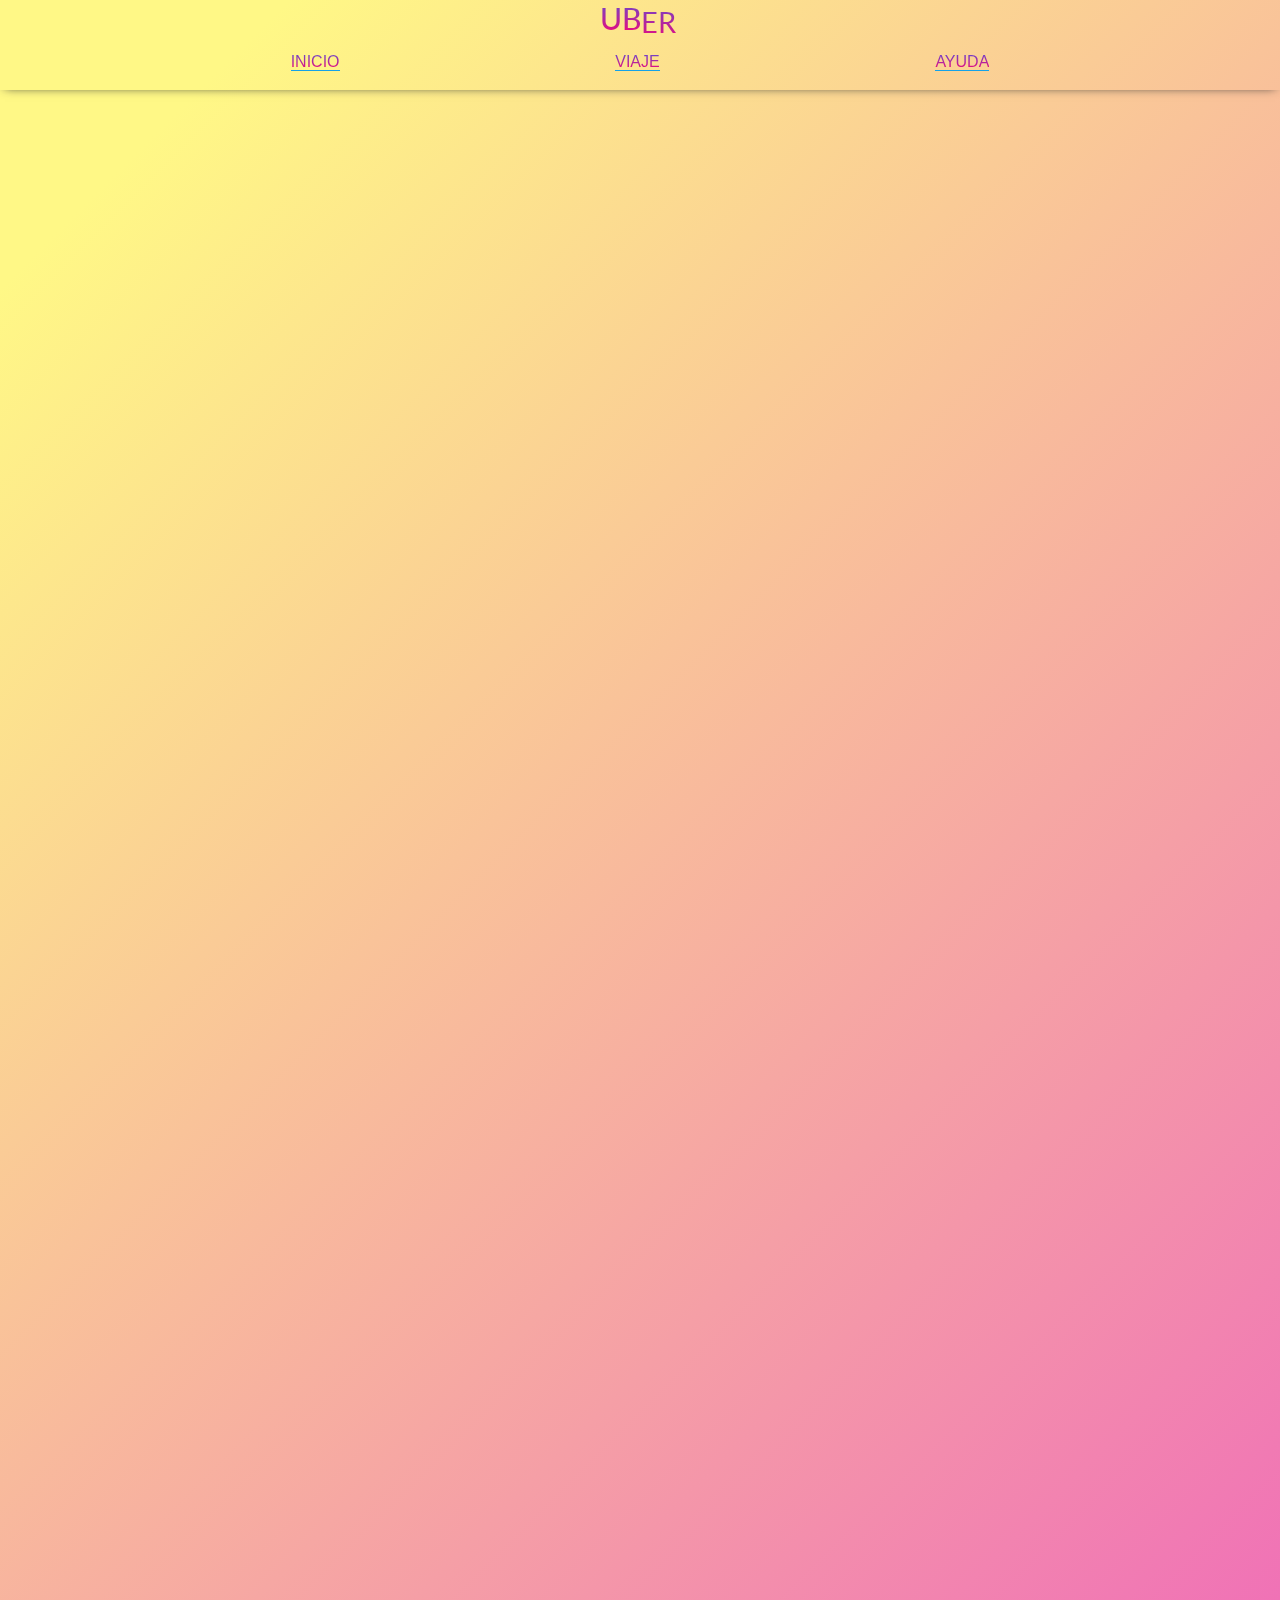
==== pages/viaje.html @ e749c30a "Cree la segunda pagina" ====
<!DOCTYPE html>
<html lang="en">
<head>
    <meta charset="UTF-8">
    <meta http-equiv="X-UA-Compatible" content="IE=edge">
    <meta name="viewport" content="width=device-width, initial-scale=1.0">
    <link rel="stylesheet" href="../style.css">
    <link rel="stylesheet" href="../bootstrap.min.css">
    <link rel="preconnect" href="https://fonts.googleapis.com">
<link rel="preconnect" href="https://fonts.gstatic.com" crossorigin>
<link href="https://fonts.googleapis.com/css2?family=Lato:ital,wght@1,900&display=swap" rel="stylesheet">
    <title>Proyecto</title>
   
</head>
<body>
    <header>
        <div class="container-fluid">
            <div class="container-title">
                <h1>UB</h1><span>ER</span>
            </div>
            <nav class="nav">
                <ul class="nav_items">
                    <li><a href="">INICIO</a></li>
                    <li><a href="">VIAJE</a></li>
                    <li><a href="">AYUDA</a></li>
                </ul>
            </nav>
        </div>
       </header>
       <!-- <main class="mb-2">
        <div class="container">
           <div class="row">
            <div class="col-sm-12 col-12">
                <div class="div-img  d-flex align-content-center">
                    <h2>
                        ¡Descargá la App! Indicá tu destino y disfrutá del viaje.
                    </h2>
                    <img src="archivos/img/section1.png" id="img_main" alt="imagen-del-main">
                </div>
            </div>
            <div class="col-12 col-sm-12">
                <div class="container-apps">
                    <h3>
                        Podes Encontrarnos en:
                    </h3>
                    <img src="/archivos/img/app-store-badge-es.png" alt="Appstore">
                    <img src="/archivos/img/google-play-badge-es.png" alt="GooglePlay">
                </div>
            </div>
            <div class="mt-5 col-sm-12 col-12">
                <div class="section-1  ">
                    <img src="archivos/img/pantalla_home.png" alt="">
                    <p>
                       
                        La plataforma para gestionar traslados corporativos con la app de Taxi Premium. 
                        Obtenés facturación quincenal y asesoría de nuestros profesionales.
                    <p>
                <div class="button-container">
                    <input type="button" value="Descubri Nuestra Plataforma">
                </div>
                </div>
            </div>
            <div class="mt-5 col-sm-12 col-12">
                <div class="section-2  ">
                    <h5 class="mt-3">
                        Atencion al Cliente 24/7
                    </h5>
                    <p>
                        Tenés asesoría para cada recorrido en tiempo real llamando al Call Center:
                    </p>
                    <span>Buenos Aires (11) 5238-0000</span>
                    <span>Córdoba (351) 571-6900</span>
                    <img src="archivos/img/atencion.png" alt="">
                   
                </div>
            </div>
           </div>
        </div>
       </main> -->
       <!-- <footer class="text-center">
        
            <div class="row">
                <div class="mt-3 col-sm-12 col-12 footer-titles">
                    <h6>Nuestras Oficinas</h6>
                    <div class="d-flex flex-column">
                    <span>Av. Independencia 2265</span>
                    <span>Av. Escalada 4921</span>
                </div>
                </div>
                <div class="mt-3 col-sm-12 col-12 footer-titles">
                    <h6>Call Center</h6>
                    <div class="d-flex flex-column">
                    <span>Buenos Aires: (11) 5238-0000</span>
                    <span>Córdoba: (351) 571-6900</span>
                </div>
                </div>
                <div class="mt-3 col-sm-12 col-12 footer-titles">
                    <h6>Redes Sociales</h6>
                    <div class="d-flex flex-column redes_sociales">
                    <span>@UberViajes</span>
                    <img src="archivos/img/icons8-instagram-80.png" class="align-self-center"alt="logo_instagram">
                </div>
                </div>
    
        </div>
    
    
    
    
       </footer> -->
</body>
</html>
---- style.css ----
*{
    padding: 0px;
    margin: 0px;
    box-sizing: border-box;
}

html,body{
    height: 1300px;
}
body{
    background-image: linear-gradient( 135deg, #FFF886 10%, #F072B6 100%);
}
header{
    display: flex;
    position: sticky;
    z-index: 5;
    top: 0;
}
.container-fluid{
    display: flex;
    width: 100%;
    height: 90px;
    box-shadow: 0 2px 10px -5px;
    flex-flow: column nowrap;
    justify-content: space-between;
   
}

.container-title{
    width: 100px;
    display: flex;
    align-self: center;
   
}
.container-title h1{
    font-size: 30px;
    font-family: 'Lato', sans-serif;
    background: -webkit-linear-gradient(rgba(36, 10, 234, 0.707),rgb(246, 5, 117));
    -webkit-background-clip: text;
    -webkit-text-fill-color: transparent;
   margin-left: 10px;
    

    
}
.container-title span{
    font-size: 29px;
    font-family: 'Lato', sans-serif;
    background: -webkit-linear-gradient(rgba(36, 10, 234, 0.707),rgb(246, 5, 117) );
    -webkit-background-clip: text;
    -webkit-text-fill-color: transparent;
    
}
.nav{
    align-self: flex-end;
    position: relative;
    top: 0;
    width: 100%;
}

.nav_items{
   
    display: flex;
    justify-content: space-evenly;
    width: 100%;
    list-style: none;
}
.nav_items li a{
    color: black;
    border-bottom: 1px solid rgb(21, 162, 232);
    background: -webkit-linear-gradient(rgba(36, 10, 234, 0.707),rgb(246, 5, 117) );
    -webkit-background-clip: text;
    -webkit-text-fill-color: transparent;
}
#img_main{
    width: 240px;
   position: relative;
   bottom: 20px;
}
.div-img{
    display: flex;
    flex-direction: column;
    text-align: center;
    justify-content: center;
    align-items: center;
}
.div-img h2{
    font-size: 25px;
    font-family: 'Lato', sans-serif;
    background: -webkit-linear-gradient(rgba(36, 10, 234, 0.707),rgb(246, 5, 117) );
    -webkit-background-clip: text;
    -webkit-text-fill-color: transparent;
    padding: 20px;
    
}
.container-apps{
    display: flex;
    height: 100px;
    flex-direction: column;
    justify-content: center;
    align-items: center;
}
.container-apps img{
    width: 100px;
}
.container-apps h3{
    font-size: 15px;
    background: -webkit-linear-gradient(rgba(36, 10, 234, 0.707),rgb(246, 5, 117));
    -webkit-background-clip: text;
    -webkit-text-fill-color: transparent;
    text-align: center;
}
.section-1{
    width: 100%;
    height: 350px;
    box-shadow: 0 2px 10px -5px;
    display: flex;
    flex-direction: column;
    align-items: center;
  
}
.section-1 img{
    width: 300px;
    height: 200px;
   
}
.section-1 p{
    font-size: 15px;
    font-family: 'Lato', sans-serif;
    background: -webkit-linear-gradient(rgba(36, 10, 234, 0.707),rgb(246, 5, 117));
    -webkit-background-clip: text;
    -webkit-text-fill-color: transparent;
    text-align: center;

}
.section-1 input[type="button"]{
    padding: 10px;
    background: linear-gradient(rgba(36, 10, 234, 0.707),rgb(246, 5, 117));
    border: 0;
    border-radius: 20px;
}
.section-2{
    width: 100%;
    height: 350px;
    box-shadow: 0 2px 10px -5px;
    display: flex;
    flex-direction: column;
   align-items: center;
  
}
.section-2 img{
    width: 300px;
    height: 200px;
   
}
.section-2 h5{
    font-size: 15px;
    font-family: 'Lato', sans-serif;
    color: black;
    text-align: center;
}
.section-2 p{
    font-size: 15px;
    text-align: center;
    text-transform: uppercase;
    font-weight: bold;
}
footer{
    /* background-color:#f5a2a5; */
    background-image: linear-gradient( 20deg, #FFF886 10%, #F072B6 100%);
    height: 400px;
    
}
.footer-titles h6{
    font-size: 20px;
    border-bottom: 1px solid rgb(21, 162, 232);
    background: -webkit-linear-gradient(rgba(36, 10, 234, 0.707),rgb(246, 5, 117) );
    -webkit-background-clip: text;
    -webkit-text-fill-color: transparent;
}
.footer-titles span{
    background: -webkit-linear-gradient(rgba(36, 10, 234, 0.707),rgb(246, 5, 117) );
    -webkit-background-clip: text;
    -webkit-text-fill-color: transparent;
}
.footer-titles img{
    width: 60px;
    height: 50px;
}

@media (min-width: 768px) {
   html, body{
    height: 1600px;
   }
   .div-img{
    display: flex;
    flex-direction: row-reverse;
    justify-content: space-between;
    
   }
   .div-img h2{
    font-size: 30px;
   }
   #img_main{
    width: 500px;
    }
    .container-apps{
        flex-direction: row;
        flex-wrap: wrap;
    }
    .container-apps h3{
        font-size: 20px;
    }
    .container-apps img{
        width: 200px;
        height: 70px;
    }
   .section-1{
    width: 100%;
    height: 470px;
    box-shadow: none;
    flex-direction: row-reverse;
    display:flex;  
    justify-content: start;
    
    
    
   }
   .section-1 img{
    width: 500px;
    height: 500px;
    }
    .section-1 p{
        font-size: 20px;
        align-self: flex-start;
        text-align: left;
    }
    .button-container{
        align-self: end;
        justify-self: center;
        position: relative;
        left: 220px;
       bottom: 120px;
    }
    .section-1 input[type="button"]:hover{
        padding: 15px;
       }
  }
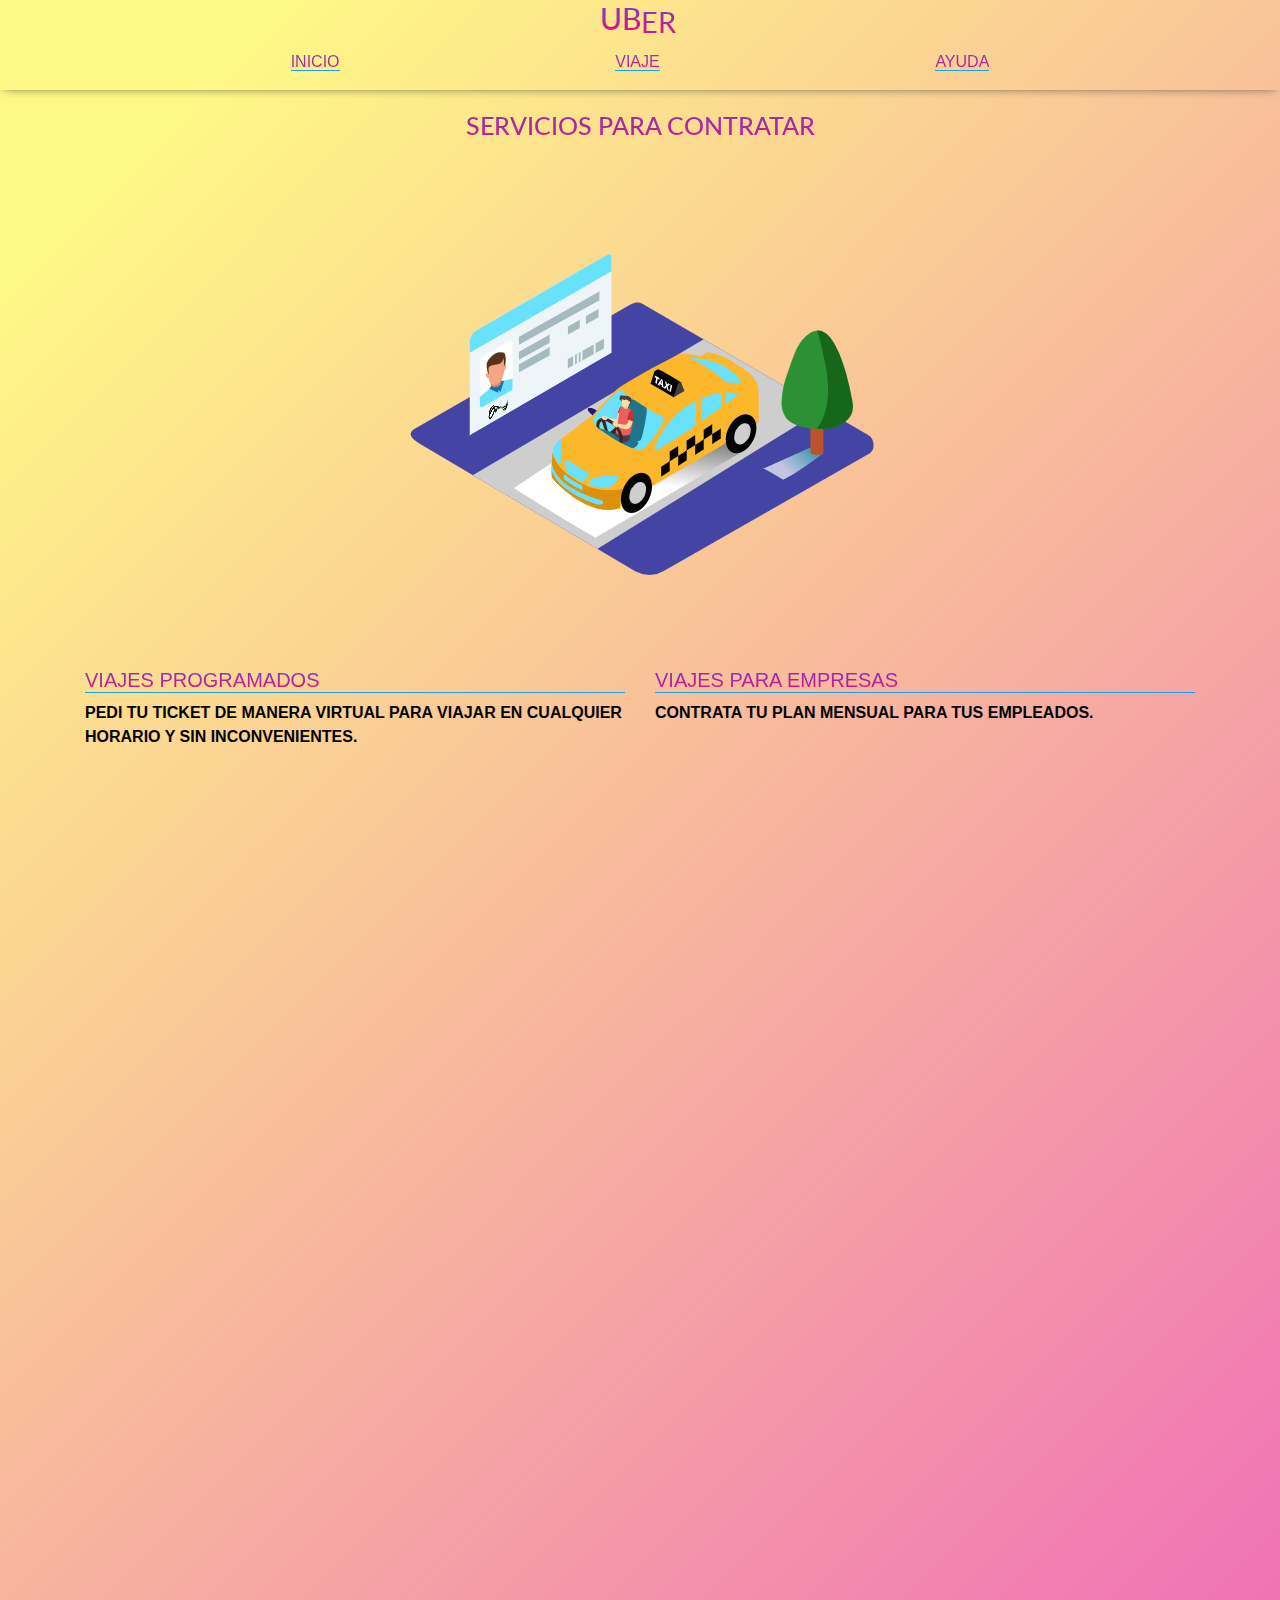
==== commit 31a28243: "Cree el main de la seguinda pagina" ====
--- a/pages/viaje.html
+++ b/pages/viaje.html
@@ -27,56 +27,32 @@
             </nav>
         </div>
        </header>
-       <!-- <main class="mb-2">
+       <main class="mb-2">
         <div class="container">
            <div class="row">
             <div class="col-sm-12 col-12">
-                <div class="div-img  d-flex align-content-center">
+                <div class="div-service text-uppercase  d-flex align-content-center">
                     <h2>
-                        ¡Descargá la App! Indicá tu destino y disfrutá del viaje.
+                       Servicios Para Contratar
                     </h2>
-                    <img src="archivos/img/section1.png" id="img_main" alt="imagen-del-main">
+                    <img src="../archivos/img/taxidriver.png" id="img_main" alt="imagen-del-main">
                 </div>
             </div>
-            <div class="col-12 col-sm-12">
-                <div class="container-apps">
-                    <h3>
-                        Podes Encontrarnos en:
-                    </h3>
-                    <img src="/archivos/img/app-store-badge-es.png" alt="Appstore">
-                    <img src="/archivos/img/google-play-badge-es.png" alt="GooglePlay">
+            <div class="col-sm-6 col-6">
+                <div class="service text-uppercase">
+                    <h3 class="text-dect">Viajes Programados</h3> 
+                    <p>Pedi tu ticket de manera virtual para viajar en cualquier horario y sin inconvenientes.</p>
                 </div>
             </div>
-            <div class="mt-5 col-sm-12 col-12">
-                <div class="section-1  ">
-                    <img src="archivos/img/pantalla_home.png" alt="">
-                    <p>
-                       
-                        La plataforma para gestionar traslados corporativos con la app de Taxi Premium. 
-                        Obtenés facturación quincenal y asesoría de nuestros profesionales.
-                    <p>
-                <div class="button-container">
-                    <input type="button" value="Descubri Nuestra Plataforma">
-                </div>
-                </div>
-            </div>
-            <div class="mt-5 col-sm-12 col-12">
-                <div class="section-2  ">
-                    <h5 class="mt-3">
-                        Atencion al Cliente 24/7
-                    </h5>
-                    <p>
-                        Tenés asesoría para cada recorrido en tiempo real llamando al Call Center:
-                    </p>
-                    <span>Buenos Aires (11) 5238-0000</span>
-                    <span>Córdoba (351) 571-6900</span>
-                    <img src="archivos/img/atencion.png" alt="">
-                   
+            <div class="col-sm-6 col-6">
+                <div class="service text-uppercase">
+                   <h4 class="text-dect">Viajes Para Empresas</h4> 
+                   <p>Contrata tu plan mensual para tus empleados.</p>
                 </div>
             </div>
            </div>
         </div>
-       </main> -->
+       </main>
        <!-- <footer class="text-center">
         
             <div class="row">
--- a/style.css
+++ b/style.css
@@ -71,6 +71,7 @@
     background: -webkit-linear-gradient(rgba(36, 10, 234, 0.707),rgb(246, 5, 117) );
     -webkit-background-clip: text;
     -webkit-text-fill-color: transparent;
+    text-decoration:none;
 }
 #img_main{
     width: 240px;
@@ -186,6 +187,37 @@
 .footer-titles img{
     width: 60px;
     height: 50px;
+}
+.div-service{
+    display: flex;
+    flex-direction: column;
+    text-align: center;
+    justify-content: center;
+    align-items: center;
+}
+.div-service h2{
+    font-size: 25px;
+    font-family: 'Lato', sans-serif;
+    background: -webkit-linear-gradient(rgba(36, 10, 234, 0.707),rgb(246, 5, 117) );
+    -webkit-background-clip: text;
+    -webkit-text-fill-color: transparent;
+    padding: 20px;
+    
+    
+}
+.text-dect{
+    font-size: 20px;
+    border-bottom: 1px solid rgb(21, 162, 232);
+    background: -webkit-linear-gradient(rgba(36, 10, 234, 0.707),rgb(246, 5, 117) );
+    -webkit-background-clip: text;
+    -webkit-text-fill-color: transparent;
+}
+.service p{
+    /* background: -webkit-linear-gradient(rgba(36, 10, 234, 0.707),rgb(246, 5, 117) );
+    -webkit-background-clip: text;
+    -webkit-text-fill-color: transparent; */
+    color: black;
+    font-weight: bold;
 }
 
 @media (min-width: 768px) {
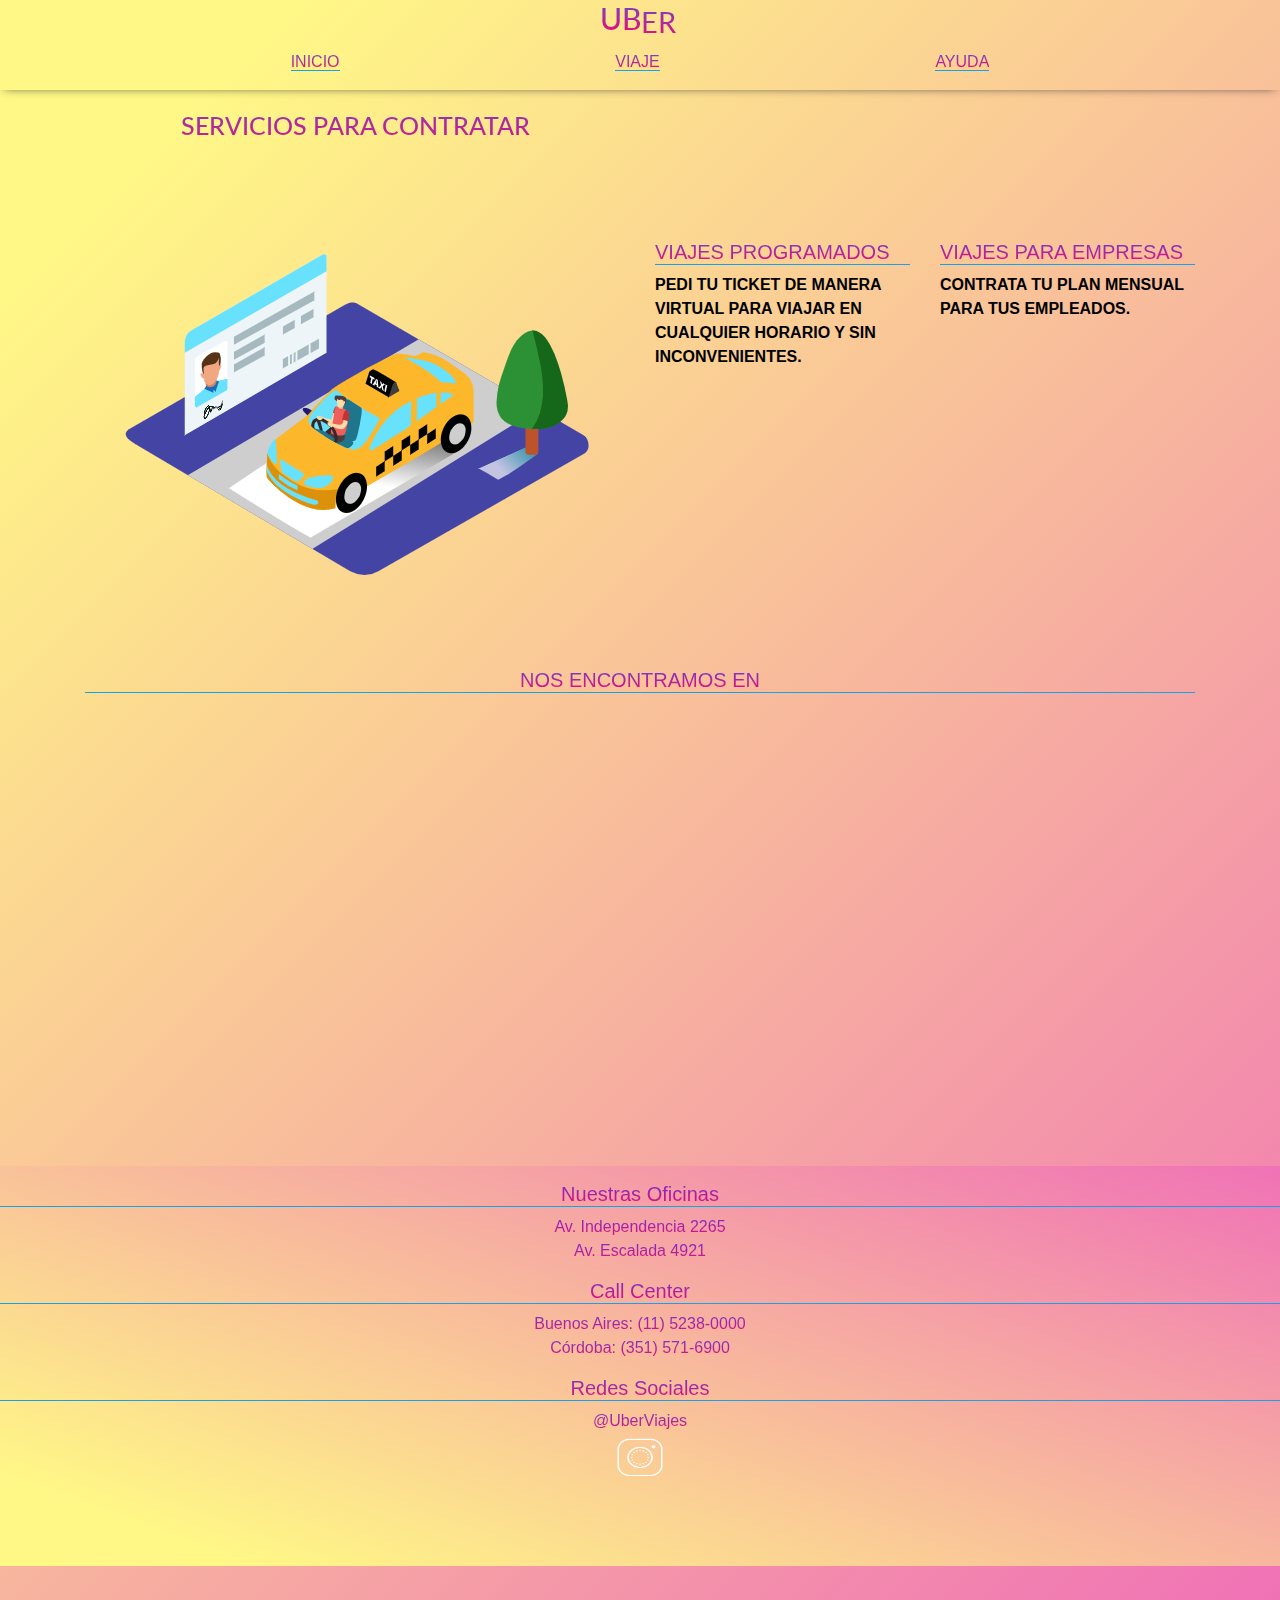
==== commit 52f05147: "Finalice el proyecto" ====
--- a/pages/viaje.html
+++ b/pages/viaje.html
@@ -20,9 +20,9 @@
             </div>
             <nav class="nav">
                 <ul class="nav_items">
-                    <li><a href="">INICIO</a></li>
-                    <li><a href="">VIAJE</a></li>
-                    <li><a href="">AYUDA</a></li>
+                    <li><a href="../index.html">INICIO</a></li>
+                    <li><a href="#">VIAJE</a></li>
+                    <li><a href="#">AYUDA</a></li>
                 </ul>
             </nav>
         </div>
@@ -30,7 +30,7 @@
        <main class="mb-2">
         <div class="container">
            <div class="row">
-            <div class="col-sm-12 col-12">
+            <div class="col-sm-12 col-md-6">
                 <div class="div-service text-uppercase  d-flex align-content-center">
                     <h2>
                        Servicios Para Contratar
@@ -38,22 +38,28 @@
                     <img src="../archivos/img/taxidriver.png" id="img_main" alt="imagen-del-main">
                 </div>
             </div>
-            <div class="col-sm-6 col-6">
+            <div class="col-sm-6 col-md-3">
                 <div class="service text-uppercase">
                     <h3 class="text-dect">Viajes Programados</h3> 
                     <p>Pedi tu ticket de manera virtual para viajar en cualquier horario y sin inconvenientes.</p>
                 </div>
             </div>
-            <div class="col-sm-6 col-6">
+            <div class="col-sm-6 col-md-3">
                 <div class="service text-uppercase">
                    <h4 class="text-dect">Viajes Para Empresas</h4> 
                    <p>Contrata tu plan mensual para tus empleados.</p>
                 </div>
             </div>
+            <div class="col-sm-12 col-12">
+                <div class="mapa text-uppercase text-center">
+                    <h5 class="text-dect">Nos Encontramos En</h5>
+                    <iframe src="https://www.google.com/maps/embed?pb=!1m18!1m12!1m3!1d2357.1766629959666!2d-67.69932182251796!3d-53.78634320313049!2m3!1f0!2f0!3f0!3m2!1i1024!2i768!4f13.1!3m3!1m2!1s0xbc4b165b9b1087c1%3A0xb9c8dc117165f617!2sPlaza%20Almirante%20Brown!5e0!3m2!1ses!2sar!4v1681954731360!5m2!1ses!2sar" width="600" height="450" style="border:0;" allowfullscreen="" loading="lazy" referrerpolicy="no-referrer-when-downgrade"></iframe>
+                </div>
+            </div>
            </div>
         </div>
        </main>
-       <!-- <footer class="text-center">
+       <footer class="text-center">
         
             <div class="row">
                 <div class="mt-3 col-sm-12 col-12 footer-titles">
@@ -74,7 +80,7 @@
                     <h6>Redes Sociales</h6>
                     <div class="d-flex flex-column redes_sociales">
                     <span>@UberViajes</span>
-                    <img src="archivos/img/icons8-instagram-80.png" class="align-self-center"alt="logo_instagram">
+                    <img src="../archivos/img/icons8-instagram-80.png" class="align-self-center"alt="logo_instagram">
                 </div>
                 </div>
     
@@ -83,6 +89,6 @@
     
     
     
-       </footer> -->
+       </footer>
 </body>
 </html>--- a/style.css
+++ b/style.css
@@ -219,7 +219,9 @@
     color: black;
     font-weight: bold;
 }
-
+.mapa iframe{
+     width: 370px;
+}
 @media (min-width: 768px) {
    html, body{
     height: 1600px;
@@ -277,4 +279,10 @@
     .section-1 input[type="button"]:hover{
         padding: 15px;
        }
+       .service{
+        margin-top: 150px;
+       }
+       .mapa iframe{
+        width: 100%;
+       }
   }